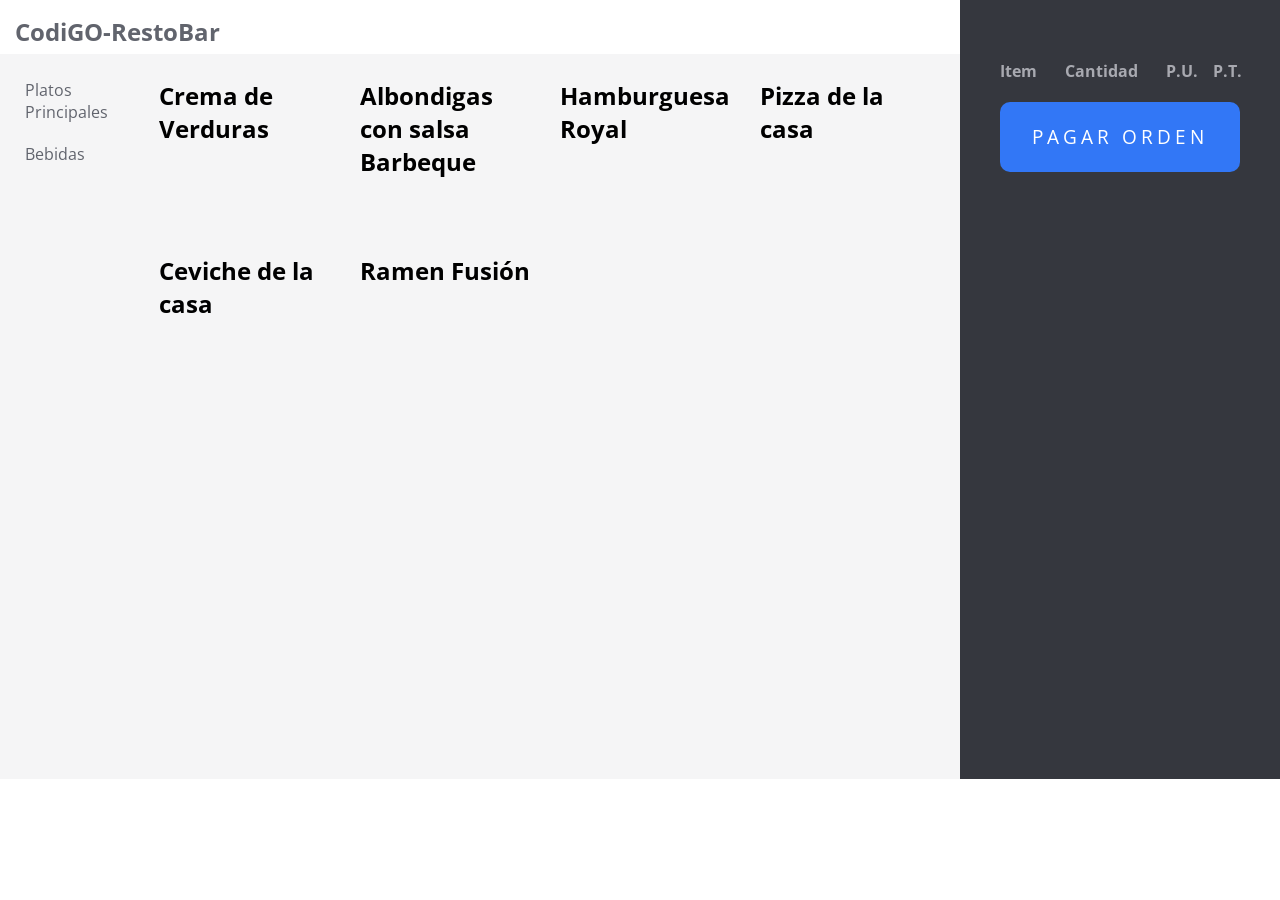
==== proyectito/index.html @ 0c563892 "update" ====
<!DOCTYPE html>
<html lang="en">
  <head>
    <meta charset="UTF-8" />
    <meta http-equiv="X-UA-Compatible" content="IE=edge" />
    <meta name="viewport" content="width=device-width, initial-scale=1.0" />
    <title>Document</title>
    <!-- font awesome de cdnjs -->
    <link
      rel="stylesheet"
      href="https://cdnjs.cloudflare.com/ajax/libs/font-awesome/5.15.3/css/all.min.css"
      integrity="sha512-iBBXm8fW90+nuLcSKlbmrPcLa0OT92xO1BIsZ+ywDWZCvqsWgccV3gFoRBv0z+8dLJgyAHIhR35VZc2oM/gI1w=="
      crossorigin="anonymous"
    />
    <!-- google-fonts Open Sans -->
    <link rel="preconnect" href="https://fonts.gstatic.com" />
    <link
      href="https://fonts.googleapis.com/css2?family=Open+Sans:wght@400;600&display=swap"
      rel="stylesheet"
    />
    <!-- mis estilos -->
    <link rel="stylesheet" href="./css/estilo.css" />
  </head>
  <body>
    <div class="raiz">
      <nav>
        <h1>CodiGO-RestoBar</h1>
      </nav>
      <div class="principal">
        <nav class="menu">
          <ul>
            <li>Platos Principales</li>
            <li>Bebidas</li>
          </ul>
        </nav>
        <main id="contenido">

         
        </main>
      </div>
    </div>
    <div class="carrito">
      <p id="fecha"></p>
      <table>
        <thead>
          <tr>
            <th>Item</th>
            <th>Cantidad</th>
            <th>P.U.</th>
            <th>P.T.</th>
          </tr>
        </thead>
        <tbody id="tbody-carrito">
        
          
        </tbody>
      </table>
      <div class="resumen">
        <table>
         
          
        </table>
        <button id="btn-pagar">PAGAR ORDEN</button>
      </div>
    </div>

    <script src="./js/script.js"></script>
  </body>
</html>
---- proyectito/css/estilo.css ----
:root{
  --color-primario:#3277F6;
  --color-secundario:#61646D;
  --color-terciario:#A8A9B0;
  --color-bg-primario:#F5F5F6;
  --color-bg-secundario:#35373E;
}

*{
  margin:0;
  padding:0;
  box-sizing: border-box;
  font-family:'Open Sans',sans-serif;
}

li{
  text-decoration: none;
  list-style-type: none;
  padding:10px;
}

body{
  display:flex;
}

.raiz{
  width:75%;
}

.raiz nav{
  height:54px;
  padding:15px;
  color:var(--color-secundario);
}

.principal{
  background-color: var(--color-bg-primario);
  display:flex;
}

.menu{
  width:25%;
} 

main{
  display:grid;
  grid-template-columns: repeat(4, minmax(150px, 1fr));
  grid-template-rows: repeat(4, minmax(150px, 1fr));
  gap:25px;
  padding:25px;
}

.imagen{
  height:250px;
}

.imagen > img {
  max-width:100%;
  min-height:100%;
  object-fit: cover;
  object-position: center;
  border-radius: 5px;
}

.texto{
  padding:10px;
  color:var(--color-secundario)
}

.texto *{
  padding: 2px;
}

.precio{
  display:flex;
  justify-content: space-between;
  align-items: center;
}

.btn-agregar{
  display:block;
  background-color: var(--color-primario);
  color:white;
  padding:10px;
  border:none;
}

.carrito{
  width:25%;
  background-color: var(--color-bg-secundario);
  color:var(--color-terciario);
  padding:30px;
}

#fecha{
 text-align: center;
 padding-bottom: 30px;
}

.carrito > table{
  width:100%;
  border-spacing: 0;
}

.carrito > th,td {
  padding:20px;
  text-align: center;
  border-bottom: 1px solid var(--color-secundario);
}

.resumen > table{
  width:100%;
  border-spacing: 0;
}

#btn-pagar{
  display:block;
  margin:20px auto;
  border-radius: 10px;
  width:92%;
  height:70px;
  color:white;
  background-color: var(--color-primario);
  border:0;
  font-size: 19px;
  letter-spacing: 4px;
}

button:hover{
  font-weight: bold;
}
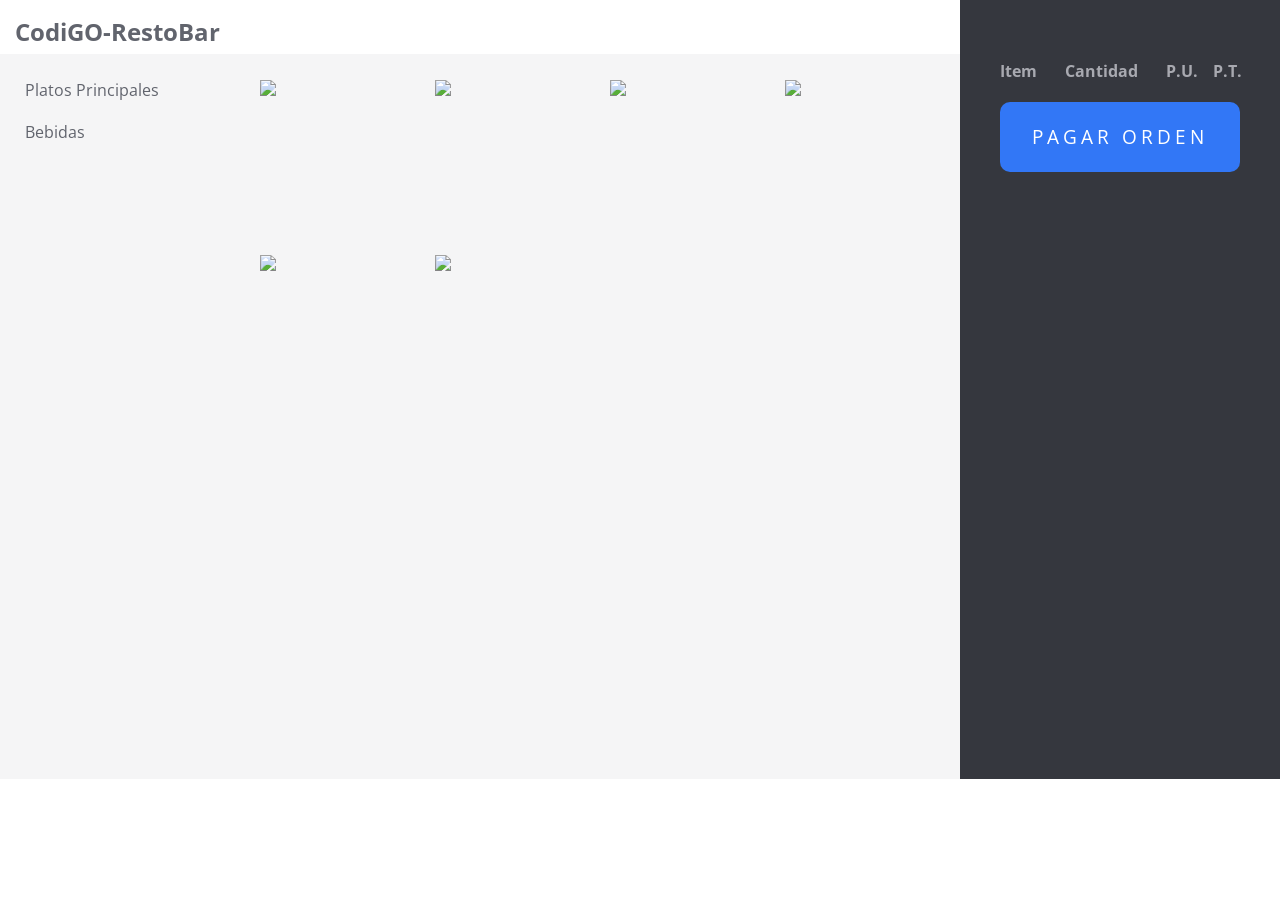
==== commit 57395b2e: "un avance" ====
--- a/proyectito/index.html
+++ b/proyectito/index.html
@@ -67,3 +67,4 @@
     <script src="./js/script.js"></script>
   </body>
 </html>
+
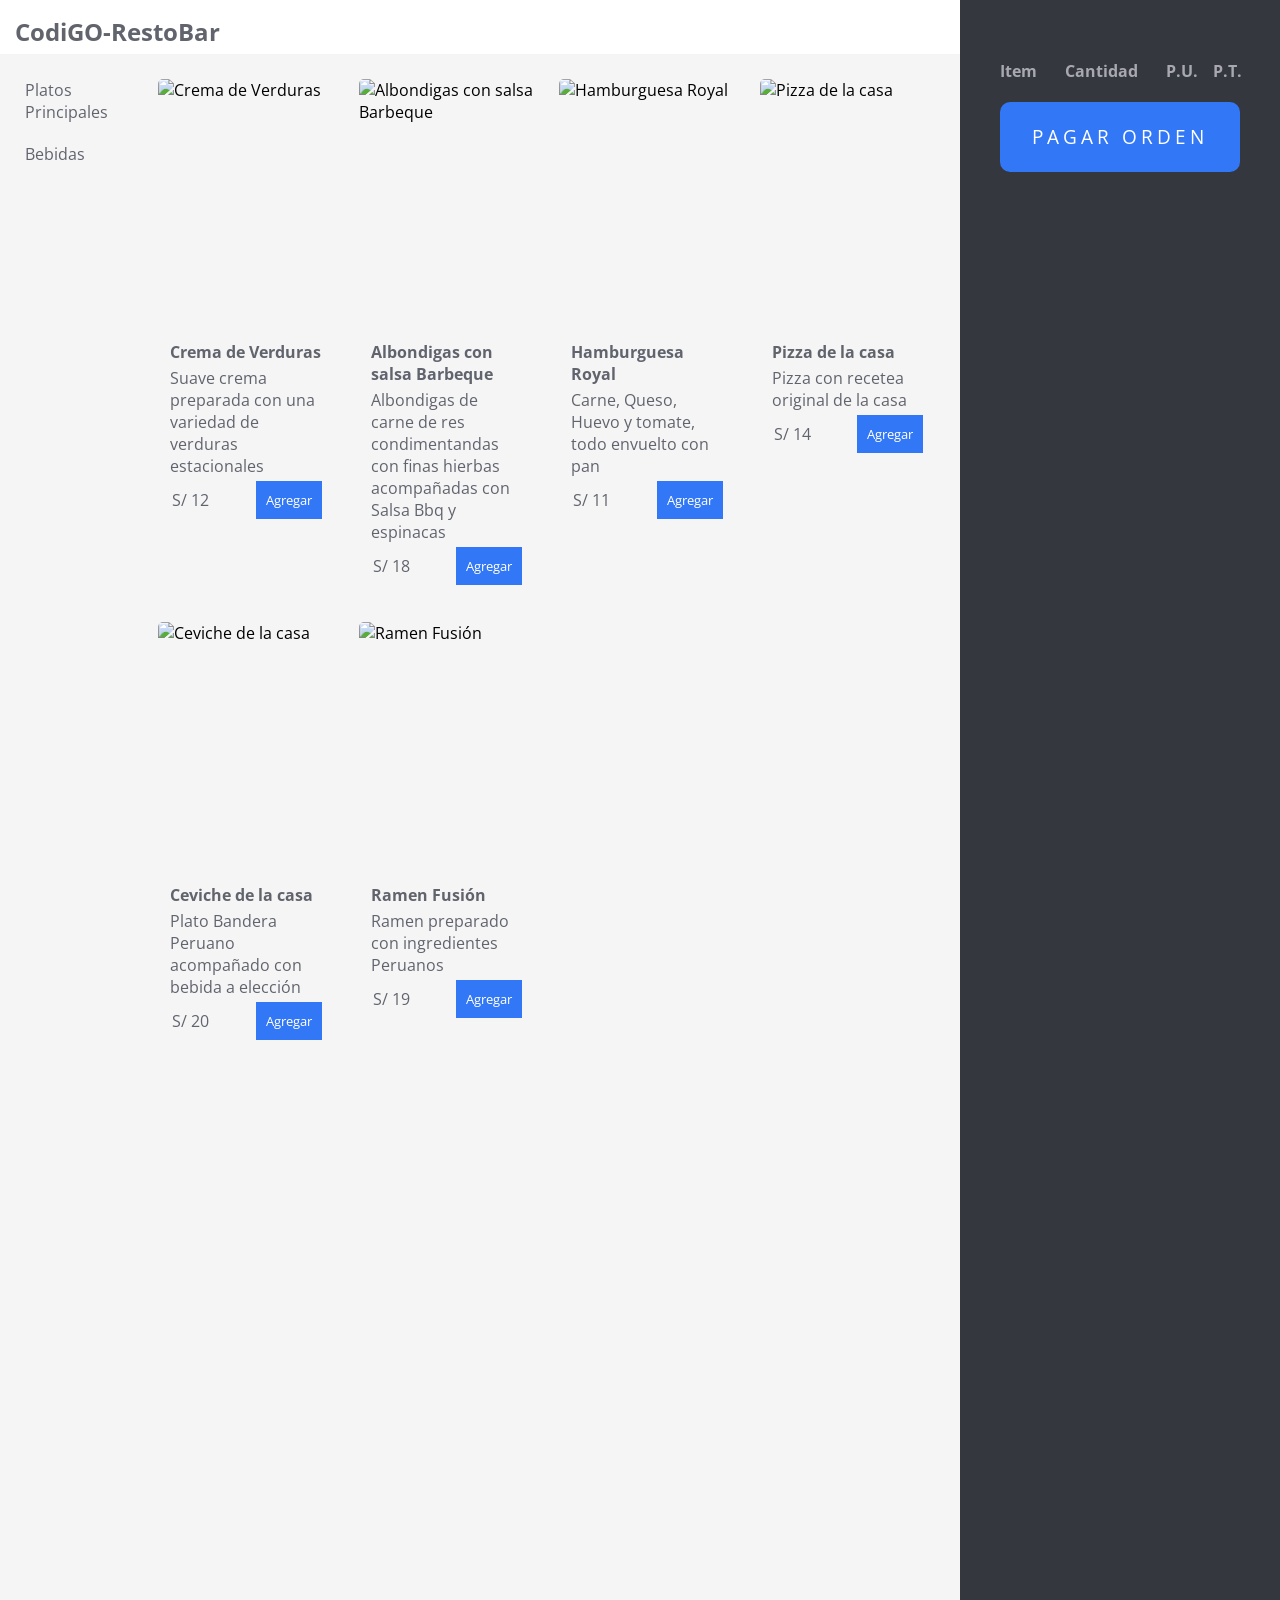
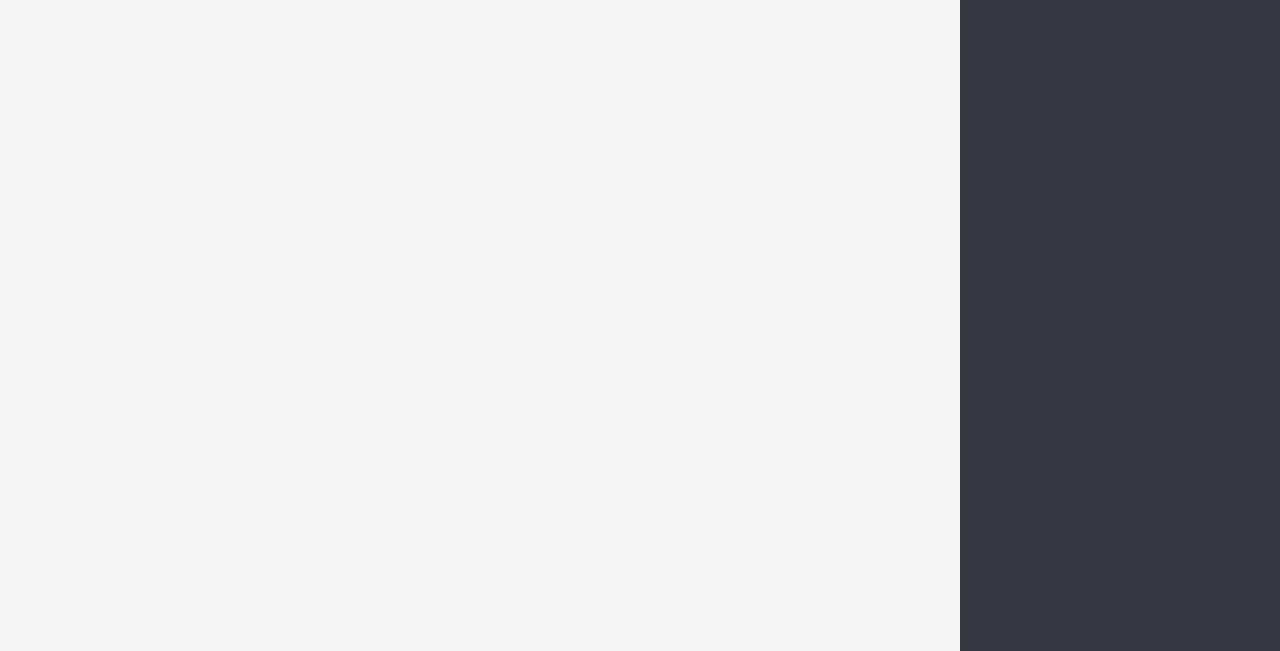
==== commit ebb35534: "update" ====
--- a/proyectito/index.html
+++ b/proyectito/index.html
@@ -57,8 +57,9 @@
       </table>
       <div class="resumen">
         <table>
-         
-          
+          <tbody id="tbody-resumen">
+
+          </tbody>          
         </table>
         <button id="btn-pagar">PAGAR ORDEN</button>
       </div>
--- a/proyectito/css/estilo.css
+++ b/proyectito/css/estilo.css
@@ -52,6 +52,7 @@
 
 .imagen{
   height:250px;
+  overflow: hidden;
 }
 
 .imagen > img {
